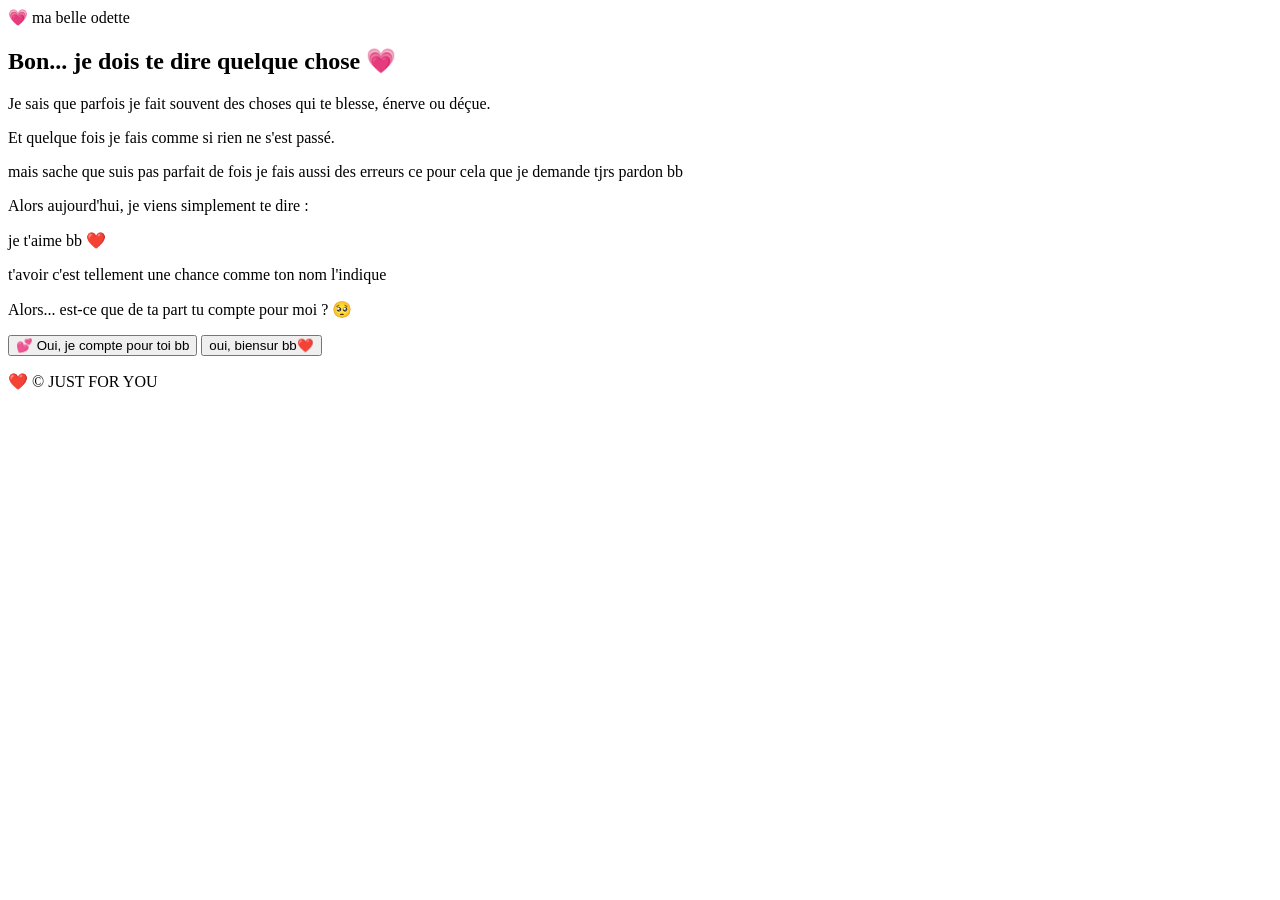
==== page2.html @ baa75114 "Add files via upload" ====
<!DOCTYPE html>
<html lang="fr">
<head>
  <meta charset="UTF-8" />
  <meta name="viewport" content="width=device-width, initial-scale=1, viewport-fit=cover" />
  <meta name="theme-color" content="#ff4f9a" />
  <meta name="description" content="J'ai quelque chose à te dire... et j'espère que tu accepteras mes excuses 💗" />
  <title>💗 J'ai quelque chose à te dire</title>

  <link rel="icon" href="data:image/svg+xml,<svg xmlns=%22http://www.w3.org/2000/svg%22 viewBox=%220 0 100 100%22><text y=%22.9em%22 font-size=%2290%22>💗</text></svg>" />

  <link rel="preconnect" href="https://fonts.googleapis.com" />
  <link rel="preconnect" href="https://fonts.gstatic.com" crossorigin />
  <link href="https://fonts.googleapis.com/css2?family=Quicksand:wght@400;500;600;700&display=swap" rel="stylesheet" />

  <link rel="stylesheet" href="css/style.css" />
</head>
<body class="page page--ask">

  <!-- Décor de fond -->
  <div class="bg-decor" aria-hidden="true">
    <span class="blob blob--1"></span>
    <span class="blob blob--2"></span>
    <span class="blob blob--3"></span>
  </div>

  <!-- Couche des cœurs animés -->
  <div class="hearts-layer" id="heartsLayer" aria-hidden="true"></div>

  <main class="stage">
    <section class="card" aria-labelledby="main-title">

      <span class="badge">💗 ma belle odette</span>

      <h1 class="title" id="main-title">Bon... je dois te dire quelque chose 💗</h1>

      <div class="apology">
        <p>Je sais que parfois je fait souvent des choses qui te blesse, énerve ou déçue.</p>
        <p>Et quelque fois  je fais comme si rien ne s'est passé.</p>
        <p>mais sache que suis pas parfait de fois je fais aussi des erreurs ce pour cela que je demande tjrs pardon bb</p>
        <p>Alors aujourd'hui, je viens simplement te dire :</p>
        <p class="apology__sorry">je t'aime bb ❤️</p>
        <p>
          t'avoir c'est tellement une chance comme ton nom l'indique
        </p>
      </div>

      <p class="lead lead--strong">
        Alors... est-ce que de ta part tu compte pour moi ? 🥺
      </p>

      <div class="actions" id="actions">
        <button type="button" class="btn btn--primary" id="acceptButton">
          💕 Oui, je compte pour toi bb
        </button>
        <button type="button" class="btn btn--ghost btn--reject" id="rejectButton">
          oui, biensur bb❤️
        </button>
      </div>

      <p class="feedback" id="feedback" role="status" aria-live="polite"></p>

    </section>
  </main>

  <footer class="site-footer">
    <p>❤️ ©  JUST FOR YOU  </p>
  </footer>

  <div class="page-veil" aria-hidden="true"></div>

  <script src="js/script.js"></script>
</body>
</html>
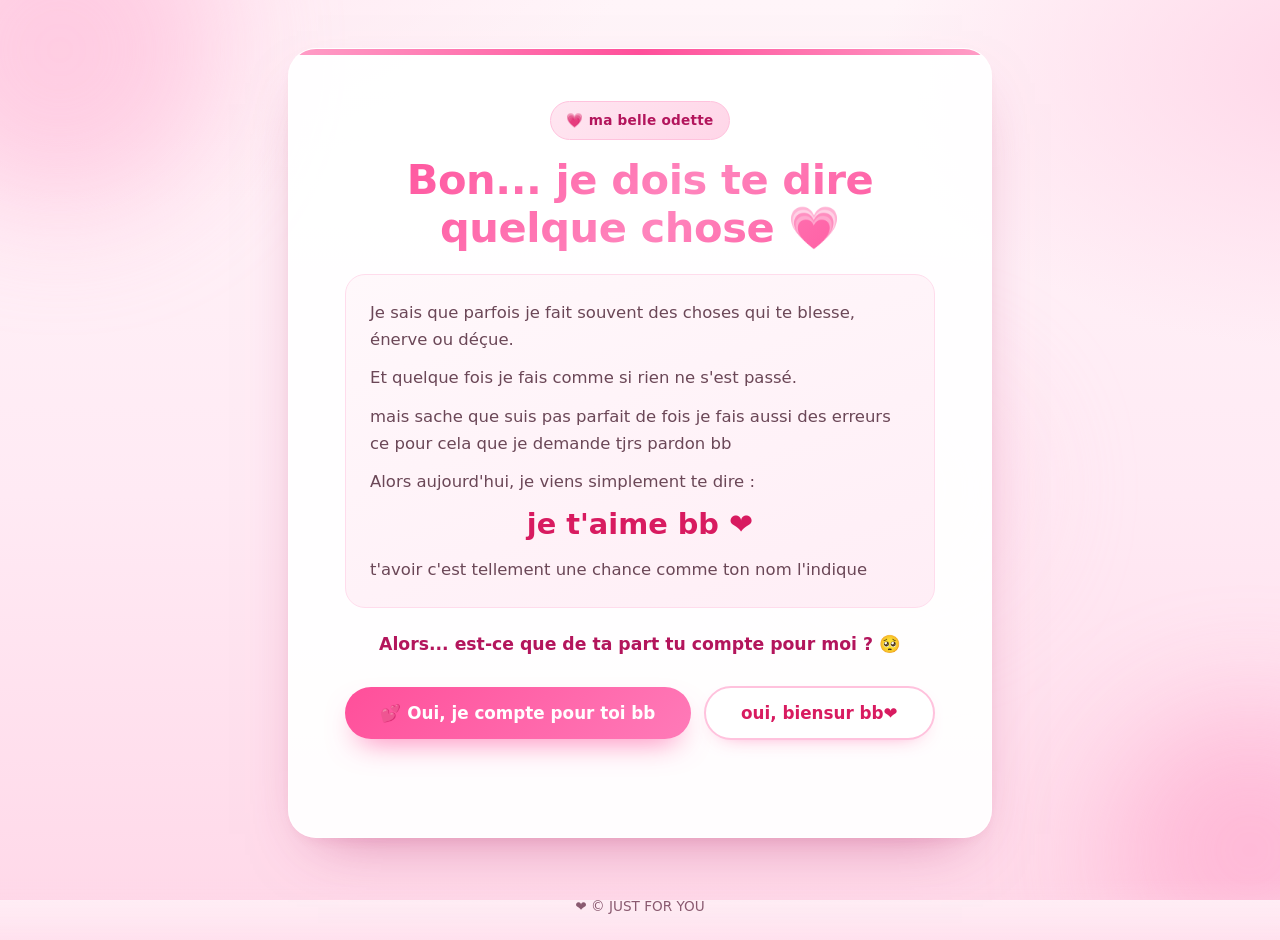
==== commit a8a2f1ff: "Fix HTML encoding issues in page2.html" ====
--- a/page2.html
+++ b/page2.html
@@ -13,7 +13,7 @@
   <link rel="preconnect" href="https://fonts.gstatic.com" crossorigin />
   <link href="https://fonts.googleapis.com/css2?family=Quicksand:wght@400;500;600;700&display=swap" rel="stylesheet" />
 
-  <link rel="stylesheet" href="css/style.css" />
+  <link rel="stylesheet" href="style.css" />
 </head>
 <body class="page page--ask">
 
@@ -69,6 +69,6 @@
 
   <div class="page-veil" aria-hidden="true"></div>
 
-  <script src="js/script.js"></script>
+  <script src="script.js"></script>
 </body>
-</html>+</html>
--- a/style.css
+++ b/style.css
@@ -0,0 +1,604 @@
+/* ==========================================================================
+   Mini-site « demande d'excuse » — feuille de style principale
+   Thème : rose / pink 💗
+   ========================================================================== */
+
+/* --------------------------------------------------------------------------
+   1. Variables
+   -------------------------------------------------------------------------- */
+
+:root {
+  --pink: #ff4f9a;
+  --pink-dark: #d81b60;
+  --pink-deep: #b3155c;
+  --pink-light: #ffd6e8;
+  --pink-soft: #fff5f9;
+  --white: #ffffff;
+
+  --text: #2b1b23;
+  --text-soft: #6b4757;
+  --text-muted: #8a5a70;
+
+  --radius-lg: 28px;
+  --radius-md: 20px;
+  --radius-pill: 999px;
+
+  --shadow-card:
+    0 26px 60px -30px rgba(180, 40, 105, 0.55),
+    0 6px 20px -12px rgba(180, 40, 105, 0.22);
+  --shadow-btn: 0 14px 30px -12px rgba(255, 79, 154, 0.75);
+  --shadow-btn-hover: 0 20px 38px -14px rgba(255, 79, 154, 0.85);
+
+  --font: "Quicksand", ui-rounded, "Segoe UI", system-ui, -apple-system,
+    "Helvetica Neue", Arial, sans-serif;
+}
+
+/* --------------------------------------------------------------------------
+   2. Remise à zéro
+   -------------------------------------------------------------------------- */
+
+*,
+*::before,
+*::after {
+  box-sizing: border-box;
+}
+
+html {
+  -webkit-text-size-adjust: 100%;
+}
+
+body {
+  margin: 0;
+  min-height: 100vh;
+  min-height: 100dvh;
+  display: flex;
+  flex-direction: column;
+  font-family: var(--font);
+  font-size: 16px;
+  line-height: 1.65;
+  color: var(--text);
+  background-color: var(--pink-soft);
+  background-image:
+    radial-gradient(900px 500px at 8% -10%, #ffe6f1 0%, rgba(255, 230, 241, 0) 60%),
+    radial-gradient(800px 480px at 105% 8%, #ffd6e8 0%, rgba(255, 214, 232, 0) 58%),
+    linear-gradient(180deg, #fff5f9 0%, #ffeaf4 55%, #ffd9e9 100%);
+  background-attachment: fixed;
+  overflow-x: hidden;
+  -webkit-font-smoothing: antialiased;
+  -moz-osx-font-smoothing: grayscale;
+}
+
+/* --------------------------------------------------------------------------
+   3. Décor de fond (blobs roses flous)
+   -------------------------------------------------------------------------- */
+
+.bg-decor {
+  position: fixed;
+  inset: 0;
+  z-index: 0;
+  overflow: hidden;
+  pointer-events: none;
+}
+
+.blob {
+  position: absolute;
+  border-radius: 50%;
+  filter: blur(60px);
+  opacity: 0.55;
+}
+
+.blob--1 {
+  width: 320px;
+  height: 320px;
+  top: -110px;
+  left: -100px;
+  background: #ffb3d4;
+  animation: blobFloat 15s ease-in-out infinite;
+}
+
+.blob--2 {
+  width: 280px;
+  height: 280px;
+  right: -110px;
+  bottom: -90px;
+  background: #ff9ec7;
+  animation: blobFloat 19s ease-in-out infinite reverse;
+}
+
+.blob--3 {
+  width: 220px;
+  height: 220px;
+  top: 42%;
+  left: 62%;
+  background: #ffd6e8;
+  animation: blobFloat 24s ease-in-out infinite;
+}
+
+@keyframes blobFloat {
+  0%,
+  100% {
+    transform: translate3d(0, 0, 0) scale(1);
+  }
+  50% {
+    transform: translate3d(24px, -34px, 0) scale(1.08);
+  }
+}
+
+/* --------------------------------------------------------------------------
+   4. Mise en page générale
+   -------------------------------------------------------------------------- */
+
+.stage {
+  position: relative;
+  z-index: 1;
+  flex: 1 0 auto;
+  width: 100%;
+  max-width: 760px;
+  margin: 0 auto;
+  padding:
+    clamp(18px, 4.5vw, 48px)
+    clamp(14px, 4vw, 28px)
+    clamp(20px, 4vw, 40px);
+  display: flex;
+  flex-direction: column;
+  justify-content: center;
+}
+
+/* --------------------------------------------------------------------------
+   5. Carte
+   -------------------------------------------------------------------------- */
+
+.card {
+  position: relative;
+  background: rgba(255, 255, 255, 0.94);
+  border: 1px solid rgba(255, 255, 255, 0.9);
+  border-radius: var(--radius-lg);
+  box-shadow: var(--shadow-card);
+  padding: clamp(22px, 5.5vw, 46px);
+  text-align: center;
+  animation: cardIn 0.75s cubic-bezier(0.22, 0.9, 0.28, 1) both;
+  overflow: hidden;
+}
+
+.card::before {
+  content: "";
+  position: absolute;
+  inset: 0 0 auto 0;
+  height: 6px;
+  background: linear-gradient(90deg, #ff9ec7, #ff4f9a 50%, #ff9ec7);
+}
+
+@keyframes cardIn {
+  from {
+    opacity: 0;
+    transform: translateY(26px) scale(0.97);
+  }
+  to {
+    opacity: 1;
+    transform: translateY(0) scale(1);
+  }
+}
+
+/* --------------------------------------------------------------------------
+   6. Typographie
+   -------------------------------------------------------------------------- */
+
+.badge {
+  display: inline-flex;
+  align-items: center;
+  gap: 0.4rem;
+  padding: 0.45rem 0.95rem;
+  border-radius: var(--radius-pill);
+  background: linear-gradient(135deg, #ffe6f1, #ffd6e8);
+  border: 1px solid #ffc2dd;
+  color: var(--pink-deep);
+  font-size: clamp(0.74rem, 2.4vw, 0.85rem);
+  font-weight: 700;
+  letter-spacing: 0.02em;
+}
+
+.title {
+  margin: 1rem 0 0.75rem;
+  font-size: clamp(1.65rem, 6.2vw, 2.6rem);
+  line-height: 1.15;
+  font-weight: 700;
+  letter-spacing: -0.01em;
+  color: var(--pink);
+}
+
+@supports ((-webkit-background-clip: text) or (background-clip: text)) {
+  .title {
+    background: linear-gradient(135deg, #ff4f9a 0%, #ff85bd 55%, #ff4f9a 100%);
+    -webkit-background-clip: text;
+    background-clip: text;
+    -webkit-text-fill-color: transparent;
+    color: transparent;
+  }
+}
+
+.lead {
+  margin: 0 0 0.9rem;
+  font-size: clamp(0.98rem, 2.8vw, 1.08rem);
+  color: var(--text-soft);
+}
+
+.lead:last-child {
+  margin-bottom: 0;
+}
+
+.lead--strong {
+  margin-top: 1.4rem;
+  font-weight: 700;
+  color: var(--pink-deep);
+}
+
+/* --------------------------------------------------------------------------
+   7. Blocs de contenu (blague & excuses)
+   -------------------------------------------------------------------------- */
+
+.joke,
+.apology {
+  margin: 1.4rem 0 0;
+  padding: clamp(16px, 4vw, 24px);
+  border-radius: var(--radius-md);
+  text-align: left;
+}
+
+.joke {
+  background: linear-gradient(150deg, #fff8fb, #ffeef6);
+  border: 1px dashed #ffb3d4;
+}
+
+.joke p,
+.apology p {
+  margin: 0 0 0.7rem;
+  color: var(--text-soft);
+  font-size: clamp(0.95rem, 2.7vw, 1.03rem);
+}
+
+.joke p:last-child,
+.apology p:last-child {
+  margin-bottom: 0;
+}
+
+.joke .punchline {
+  font-weight: 700;
+  color: var(--pink-dark);
+}
+
+.apology {
+  background: linear-gradient(160deg, #fff8fb, #ffeef6);
+  border: 1px solid #ffdcec;
+}
+
+.apology .apology__sorry {
+  margin: 0.4rem 0 0.9rem;
+  font-size: clamp(1.4rem, 6vw, 1.8rem);
+  font-weight: 700;
+  line-height: 1.2;
+  text-align: center;
+  color: var(--pink-dark);
+}
+
+.promise {
+  margin: 1.6rem 0 0.4rem;
+  padding: 0.9rem 1.1rem;
+  border-radius: var(--radius-md);
+  background: linear-gradient(135deg, #ffe3f0, #ffd6e8);
+  border: 1px dashed #ffa8ce;
+  color: var(--pink-deep);
+  font-weight: 700;
+  font-size: clamp(1rem, 3.4vw, 1.15rem);
+}
+
+/* --------------------------------------------------------------------------
+   8. Boutons
+   -------------------------------------------------------------------------- */
+
+.actions {
+  display: flex;
+  flex-wrap: wrap;
+  gap: 0.8rem;
+  justify-content: center;
+  align-items: center;
+  margin-top: 1.7rem;
+}
+
+.btn {
+  appearance: none;
+  border: 0;
+  cursor: pointer;
+  font-family: inherit;
+  font-weight: 700;
+  font-size: clamp(0.98rem, 2.8vw, 1.05rem);
+  line-height: 1.2;
+  padding: 0.95rem 1.6rem;
+  min-height: 52px;
+  border-radius: var(--radius-pill);
+  display: inline-flex;
+  align-items: center;
+  justify-content: center;
+  gap: 0.5rem;
+  text-align: center;
+  text-decoration: none;
+  transition:
+    transform 0.25s ease,
+    box-shadow 0.25s ease,
+    background-color 0.25s ease,
+    color 0.25s ease,
+    border-color 0.25s ease;
+  -webkit-tap-highlight-color: transparent;
+  touch-action: manipulation;
+}
+
+.actions .btn {
+  flex: 1 1 auto;
+  min-width: 170px;
+}
+
+.btn--primary {
+  background: linear-gradient(135deg, #ff4f9a, #ff7ab8);
+  color: var(--white);
+  box-shadow: var(--shadow-btn);
+}
+
+.btn--primary:hover,
+.btn--primary:focus-visible {
+  transform: translateY(-2px);
+  box-shadow: var(--shadow-btn-hover);
+}
+
+.btn--primary:active {
+  transform: translateY(1px) scale(0.98);
+}
+
+.btn--primary.is-success {
+  background: linear-gradient(135deg, #ff2e8b, #ff6fb0);
+  animation: successPop 0.55s cubic-bezier(0.34, 1.56, 0.64, 1);
+}
+
+@keyframes successPop {
+  0% {
+    transform: scale(1);
+  }
+  45% {
+    transform: scale(1.12);
+  }
+  100% {
+    transform: scale(1);
+  }
+}
+
+.btn--ghost {
+  background: var(--white);
+  color: var(--pink-dark);
+  border: 2px solid #ffc2dd;
+  box-shadow: 0 8px 22px -16px rgba(255, 79, 154, 0.9);
+}
+
+.btn--ghost:hover,
+.btn--ghost:focus-visible {
+  transform: translateY(-2px);
+  border-color: var(--pink);
+  background: #fffafd;
+}
+
+.btn--ghost:active {
+  transform: translateY(1px) scale(0.98);
+}
+
+/* Bouton « Non » en fuite */
+.btn--reject.is-floating {
+  position: fixed;
+  z-index: 90;
+  margin: 0;
+  max-width: calc(100vw - 28px);
+  transition:
+    left 0.34s cubic-bezier(0.34, 1.35, 0.5, 1),
+    top 0.34s cubic-bezier(0.34, 1.35, 0.5, 1),
+    transform 0.34s ease,
+    opacity 0.3s ease,
+    background-color 0.25s ease,
+    border-color 0.25s ease,
+    color 0.25s ease;
+  will-change: left, top, transform;
+}
+
+/* Espaceur qui conserve la place du bouton « Non » */
+.btn-spacer {
+  display: block;
+  flex: 0 0 auto;
+  pointer-events: none;
+}
+
+/* Focus accessible */
+:focus-visible {
+  outline: 3px solid #ff4f9a;
+  outline-offset: 3px;
+}
+
+/* --------------------------------------------------------------------------
+   9. Message de retour (bouton Non)
+   -------------------------------------------------------------------------- */
+
+.feedback {
+  margin: 1.1rem 0 0;
+  min-height: 1.6em;
+  font-weight: 700;
+  font-size: clamp(0.95rem, 2.8vw, 1.05rem);
+  color: var(--pink-dark);
+  opacity: 0;
+  transform: translateY(-6px);
+  transition: opacity 0.32s ease, transform 0.32s ease;
+}
+
+.feedback.is-visible {
+  opacity: 1;
+  transform: translateY(0);
+}
+
+/* --------------------------------------------------------------------------
+   10. Cœurs flottants
+   -------------------------------------------------------------------------- */
+
+.hearts-layer {
+  position: fixed;
+  inset: 0;
+  z-index: 70;
+  overflow: hidden;
+  pointer-events: none;
+}
+
+.heart {
+  position: absolute;
+  bottom: -60px;
+  line-height: 1;
+  animation-name: heartRise;
+  animation-timing-function: linear;
+  animation-fill-mode: forwards;
+  will-change: transform, opacity;
+}
+
+@keyframes heartRise {
+  0% {
+    opacity: 0;
+    transform: translateY(0) scale(0.5) rotate(0deg);
+  }
+  12% {
+    opacity: 1;
+  }
+  80% {
+    opacity: 0.9;
+  }
+  100% {
+    opacity: 0;
+    transform: translateY(-112vh) scale(1.25) rotate(28deg);
+  }
+}
+
+/* --------------------------------------------------------------------------
+   11. Apparition progressive (page finale)
+   -------------------------------------------------------------------------- */
+
+.reveal {
+  opacity: 0;
+  animation: revealUp 0.75s cubic-bezier(0.22, 0.9, 0.28, 1) forwards;
+}
+
+@keyframes revealUp {
+  from {
+    opacity: 0;
+    transform: translateY(16px);
+  }
+  to {
+    opacity: 1;
+    transform: translateY(0);
+  }
+}
+
+/* --------------------------------------------------------------------------
+   12. Voile de transition entre les pages
+   -------------------------------------------------------------------------- */
+
+.page-veil {
+  position: fixed;
+  inset: 0;
+  z-index: 200;
+  pointer-events: none;
+  background: linear-gradient(180deg, #fff5f9 0%, #ffd6e8 100%);
+  opacity: 1;
+  animation: veilOut 0.55s ease 0.05s forwards;
+}
+
+.page-veil.is-ready {
+  animation: none;
+  opacity: 0;
+  transition: opacity 0.4s ease;
+}
+
+.page-veil.is-ready.is-active {
+  opacity: 1;
+}
+
+@keyframes veilOut {
+  from {
+    opacity: 1;
+  }
+  to {
+    opacity: 0;
+  }
+}
+
+/* --------------------------------------------------------------------------
+   13. Pied de page
+   -------------------------------------------------------------------------- */
+
+.site-footer {
+  position: relative;
+  z-index: 1;
+  flex-shrink: 0;
+  padding:
+    1.1rem
+    clamp(12px, 4vw, 24px)
+    calc(1.5rem + env(safe-area-inset-bottom, 0px));
+  text-align: center;
+  font-size: clamp(0.68rem, 3vw, 0.85rem);
+  line-height: 1.5;
+  color: var(--text-muted);
+  background: linear-gradient(180deg, rgba(255, 214, 232, 0) 0%, rgba(255, 214, 232, 0.65) 100%);
+}
+
+.site-footer p {
+  margin: 0;
+  overflow-wrap: break-word;
+}
+
+/* --------------------------------------------------------------------------
+   14. Responsive
+   -------------------------------------------------------------------------- */
+
+@media (min-width: 768px) {
+  body {
+    font-size: 17px;
+  }
+}
+
+@media (min-width: 1024px) {
+  .card {
+    padding: 52px 56px;
+  }
+}
+
+@media (max-width: 380px) {
+  .actions .btn {
+    min-width: 100%;
+    padding-left: 1rem;
+    padding-right: 1rem;
+  }
+}
+
+/* --------------------------------------------------------------------------
+   15. Accessibilité : réduction des animations
+   -------------------------------------------------------------------------- */
+
+@media (prefers-reduced-motion: reduce) {
+  *,
+  *::before,
+  *::after {
+    animation-duration: 0.001ms !important;
+    animation-iteration-count: 1 !important;
+    transition-duration: 0.001ms !important;
+    scroll-behavior: auto !important;
+  }
+
+  .reveal {
+    opacity: 1;
+  }
+}
+.photo {
+    display: block;
+    width: min(100%, 320px);
+    margin: 0 auto 1.5rem;
+    border-radius: 24px;
+    box-shadow: 0 20px 40px -22px rgba(180, 40, 105, 0.6);
+}
